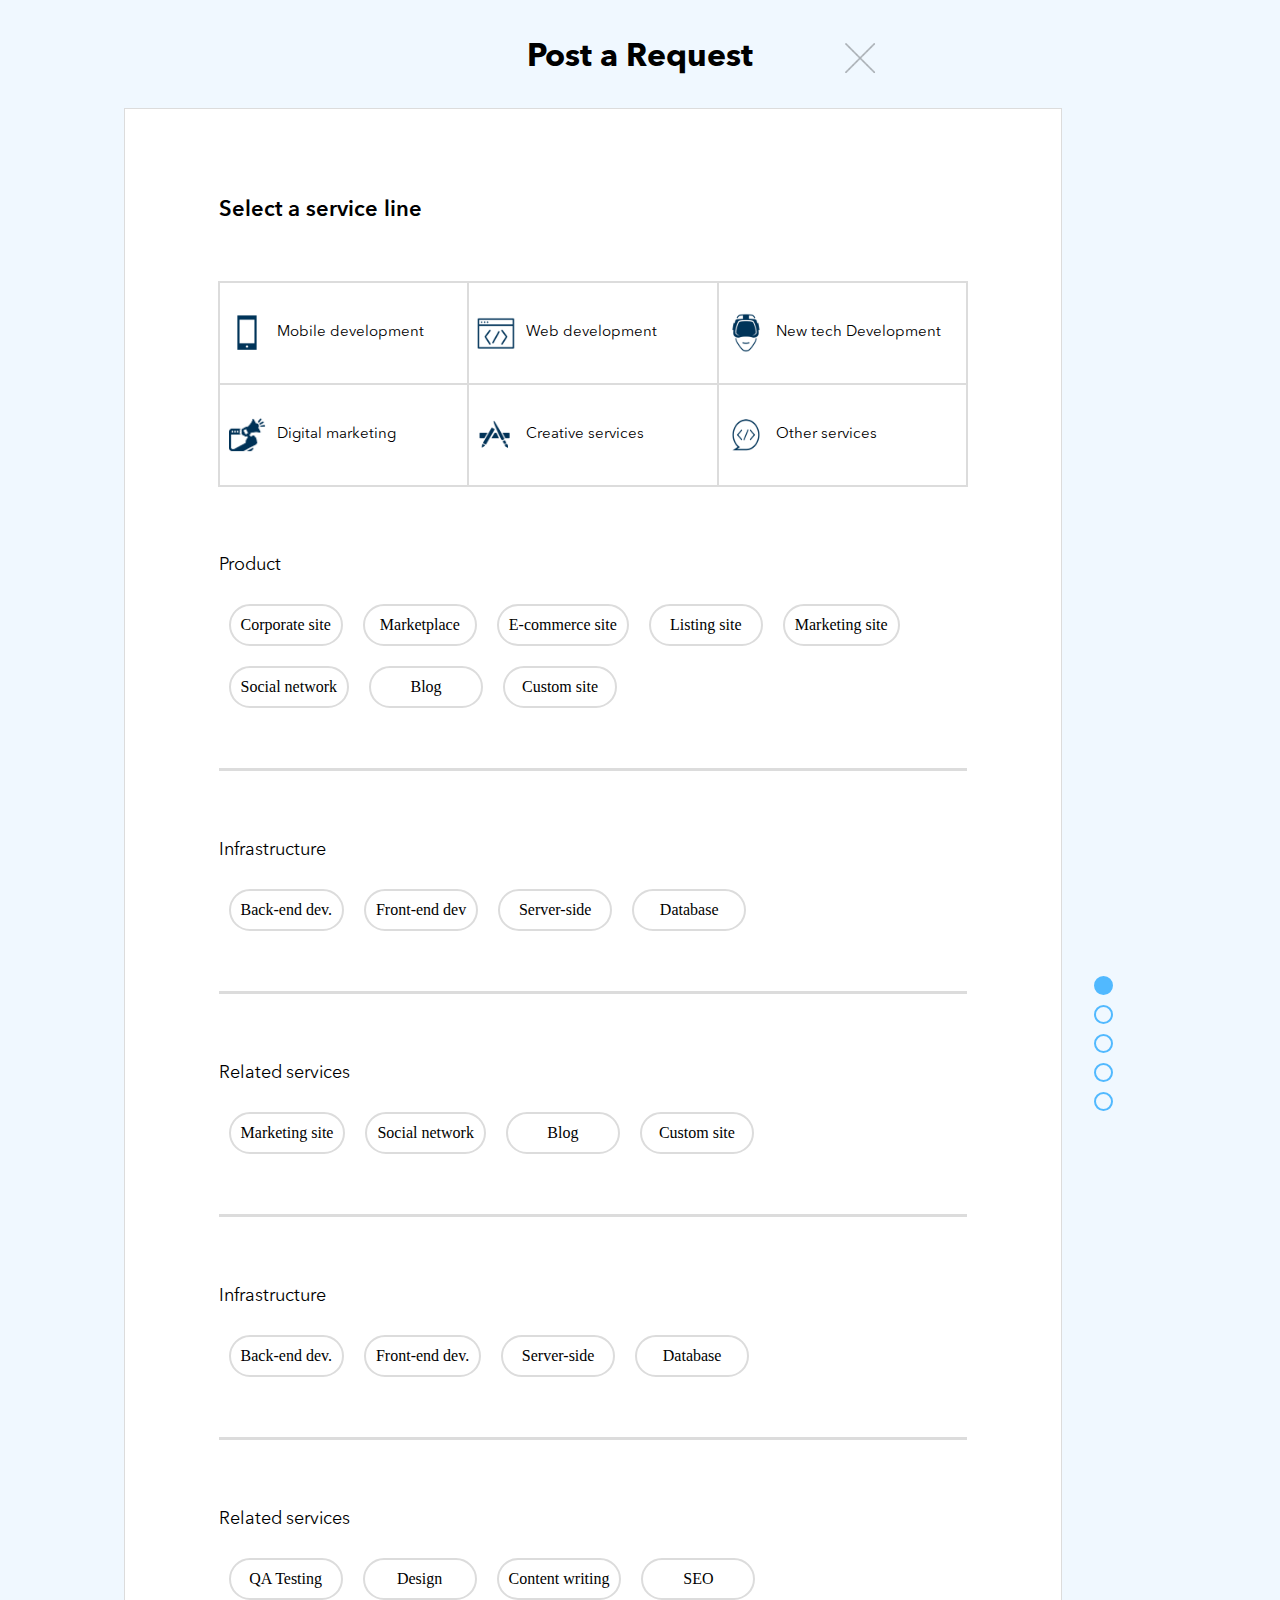
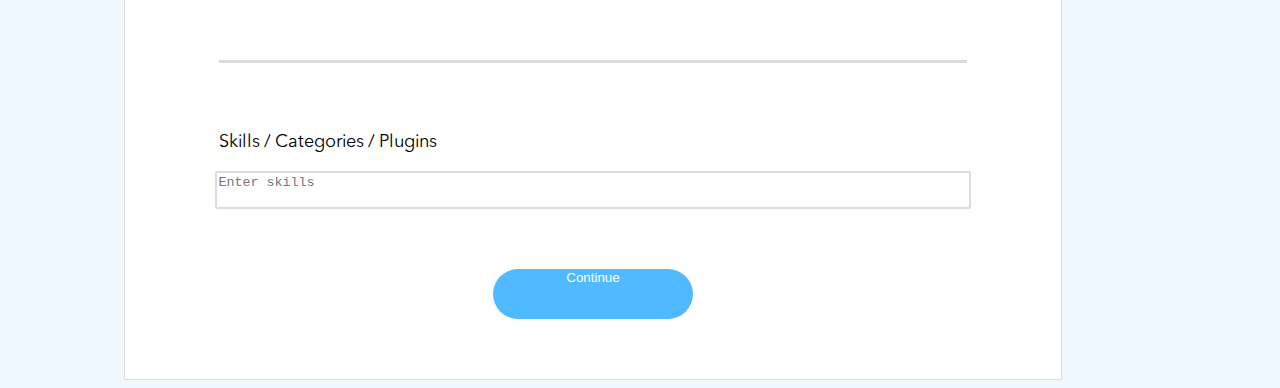
==== page1.html @ f494eb07 "+2 page" ====
<!DOCTYPE html>
<html lang="en">
<head>
    <meta charset="UTF-8">
    <title>Post a request</title>
    <link rel="stylesheet" href="page1.css">

</head>
<body>
<div class="title">
    <div class="main-title">
        <h1>Post a Request</h1>
    </div>
    <div class="title-img">
        <img src="./img/close.png">
    </div>
</div>
<div class="container">
    <div class="content">
        <div class="select-category">
            <div class="title-category">
                <h3>Select a service line</h3>
            </div>
            <div class="select-category-row">
                <div class="card-category">
                    <img src="./img/mobile.png">
                    <p>Mobile development</p>
                </div>
                <div class="card-category">
                    <img src="./img/web.png">
                    <p>Web development</p>
                </div>
                <div class="card-category">
                    <img src="./img/new-tech.png">
                    <p>New tech Development</p>
                </div>
                <div class="card-category">
                    <img src="./img/digital-marketing.png">
                    <p>Digital marketing</p>
                </div>
                <div class="card-category">
                    <img src="./img/creative-services.png">
                    <p>Creative services</p>
                </div>
                <div class="card-category">
                    <img src="./img/other.png">
                    <p>Other services</p>
                </div>
            </div>
        </div>

        <div class="product">
            <div class="product-title">
                <p>Product</p>
            </div>
            <div class="product-category">
                <p>Corporate site</p>
                <p>Marketplace</p>
                <p>E-commerce site</p>
                <p>Listing site</p>
                <p>Marketing site</p>
                <p>Social network</p>
                <p>Blog</p>
                <p>Custom site</p>
            </div>
        </div>
        <div class="product">
            <div class="product-title">
                <p>Infrastructure</p>
            </div>
            <div class="product-category">
                <p>Back-end dev.</p>
                <p>Front-end dev</p>
                <p>Server-side</p>
                <p>Database</p>
            </div>
        </div>
        <div class="product">
            <div class="product-title">
                <p>Related services</p>
            </div>
            <div class="product-category">
                <p>Marketing site</p>
                <p>Social network</p>
                <p>Blog</p>
                <p>Custom site</p>
            </div>
        </div>
        <div class="product">
            <div class="product-title">
                <p>Infrastructure</p>
            </div>
            <div class="product-category">
                <p>Back-end dev.</p>
                <p>Front-end dev.</p>
                <p>Server-side</p>
                <p>Database</p>
            </div>
        </div>
        <div class="product">
            <div class="product-title">
                <p>Related services</p>
            </div>
            <div class="product-category">
                <p>QA Testing</p>
                <p>Design</p>
                <p>Content writing</p>
                <p>SEO</p>
            </div>
        </div>
        <div class="skills">
            <div class="skills-title">
                <p>Skills / Categories / Plugins </p>
            </div>
            <textarea class="skill-list" placeholder="Enter skills"></textarea>
        </div>
        <div class="button-continue">
            <button type="button">Continue</button>
        </div>

    </div>
    <div class="navigation">
        <div class="circle selected"></div>
        <div class="circle "></div>
        <div class="circle"></div>
        <div class="circle"></div>
        <div class="circle"></div>
    </div>


</div>
</body>
</html>
---- page1.css ----
@media (min-width: 300px) {
    .container {
        width: 300px;
    }
    .card-category {
        min-width: 170px;
    }
    .title-img {
        margin-left: 140px;
    }
}

@media (min-width: 500px) {
    .container {
        width: 500px;
    }
    .card-category {
        min-width: 250px;
    }
    .title-img {
        margin-left: 180px;
    }
}

@media (min-width: 768px) {
    .container {
        width: 750px;
    }
    .card-category {
        min-width: 230px;
    }
    .title-img {
        margin-left: 260px;
    }
}

@media (min-width: 992px) {
    .container {
        width: 970px;
    }
    .card-category {
        min-width: 200px;
    }
    .title-img {
        margin-left: 360px;
    }
}

@media (min-width: 1200px) {
    .container {
        width: 1170px;
    }
    .card-category {
        min-width: 240px;
    }
    .title-img {
        margin-left: 440px;
    }
}


@font-face {
    font-family: 'Avenir';
    src: url(./fonts/AvenirNextLTPro-Regular.otf);
    font-style: normal;
    font-weight: 400;
}

@font-face {
    font-family: 'Avenir';
    src: url(./fonts/AvenirNextLTPro-Demi.otf);
    font-style: normal;
    font-weight: 500;
}

@font-face {
    font-family: 'Avenir';
    src: url(./fonts/AvenirNextLTPro-Bold.otf);
    font-style: normal;
    font-weight: 700;
}


html, body {
    display: flex;
    justify-content: center;
    flex-direction: column;
    background-color: aliceblue;
}

h1, h2, h3, h4, h5, h6 {
    font-family: 'Avenir', 'Helvetica Neue', 'Helvetica', 'Arial', 'sans-serif';

}


.title {
    display: flex;
    flex-direction: row;
    height: 100px;
    align-items: center;
    justify-content: center;
    position: relative;
}

.main-title {
    display: flex;
    width: 300px;
}

.main-title h1 {
    margin: auto;
}

.title-img {
    display: flex;
    width: 50px;
    position: absolute;
}

.title img {
    width: 50px;
    height: 50px;
    opacity: 0.3;
}

.container {
    display: flex;
    flex-direction: row;
    position: relative;
    align-items: center;
}

.content {
    display: flex;
    width: 80%;
    border: solid 1px rgb(220, 220, 220);
    background-color: white;
    flex-direction: column;
    justify-content: flex-start;
    margin: auto;
}

.select-category img{
    width: 40px;
    height: 40px;
}

.select-category {
    display: flex;
    flex-direction: column;
    width: 80%;
    margin-left: auto;
    margin-right: auto;
    margin-top: 7%;
}



.title-category {
    font-family: 'Roboto', sans-serif;
    display: flex;
    width: 100%;
}

.title-category h3 {
    display: flex;
    align-self: center;
    font-weight: 500;
    font-size: 22px;
}

.select-category-row {
    width: 100%;
    display: flex;
    flex-direction: row;
    justify-content: center;
    margin-top: 5%;
    flex-wrap: wrap;
}



.card-category {
    display: flex;
    flex-direction: row;
    justify-content: flex-start;
    width: 33%;
    height: 100px;
    align-items: center;
    border: 2px solid rgb(220, 220, 220);
    margin: -1px;
    font-family: 'Avenir', 'Helvetica Neue', 'Helvetica', 'Arial', 'sans-serif';
    font-weight: 400;
    font-size: 15px;
    cursor: pointer;
}

.card-category a {
    text-decoration: none;
}

.card-category p {
    margin: 3px;
}

.card-category img {
    margin: 7px;
}

.navigation {
    display: flex;
    width: 15px;
    height: auto;
    flex-direction: column;
    justify-content: center;
    align-items: center;
    margin-left: 93%;
    position: absolute;
    padding: 0px;
}

.circle {
    width: 15px;
    height: 15px;
    border: 2px solid rgb(81, 185, 255);
    margin-top: 5px;
    margin-bottom: 5px;
    list-style-type: none;
    border-radius: 15px;
}

.navigation .selected {
    background-color: rgb(81, 185, 255);
}

.product, .skills {
    display: flex;
    flex-direction: column;
    width: 80%;
    align-items: center;
    margin: auto;
    border-bottom: 3px solid rgb(220, 220, 220);
    margin-top: 50px;
}

.skills {
    border: none;
}

.product-title, .skills-title {
    display: flex;
    flex-direction: row;
    align-self: flex-start;
    font-family: 'Avenir', 'Helvetica Neue', 'Helvetica', 'Arial', 'sans-serif';
    font-weight: 400;
    font-size: 18px;
}

.product-category {
    display: flex;
    flex-direction: row;
    width: 100%;
    margin: auto;
    margin-bottom: 50px;
    align-items: center;
    flex-wrap: wrap;
    cursor: pointer;
}

.product-category p {
    padding: 10px;
    border: solid 2px rgb(220, 220, 220);
    border-radius: 40px;
    margin: 10px;
    min-width: 90px;
    text-align: center;
    justify-content: space-between;
}

.skills textarea {
    width: 100%;
    border: solid 2px rgb(220, 220, 220);
    border-radius: 2px;
    resize: none;
}

.button-continue {
    display: flex;
    flex-direction: row;
    justify-content: center;
    width: 100%;
    align-items: center;
    margin-top: 60px;
    margin-bottom: 60px;
}

button {
    display: flex;
    width: 200px;
    height: 50px;
    border-radius: 50px;
    background-color: rgb(81, 185, 255);
    color: white;
    border: none;
    justify-content: center;
}
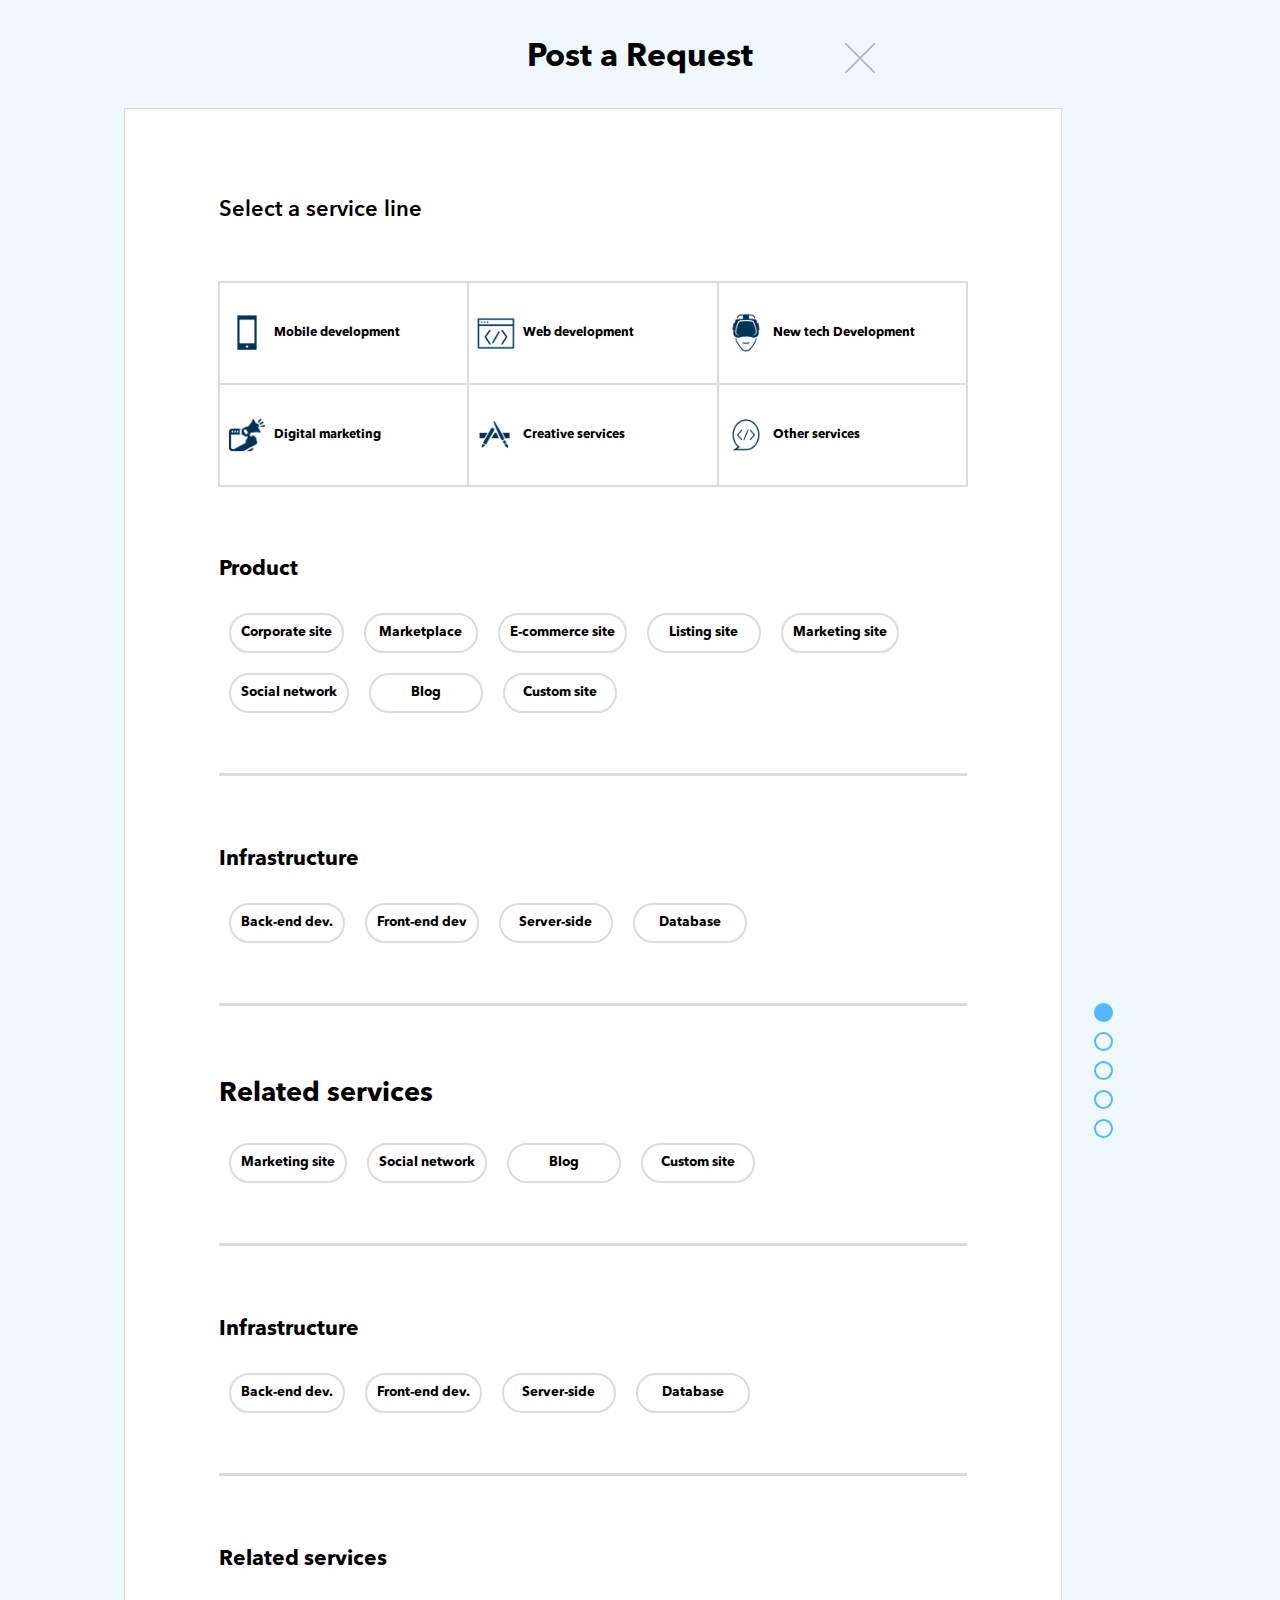
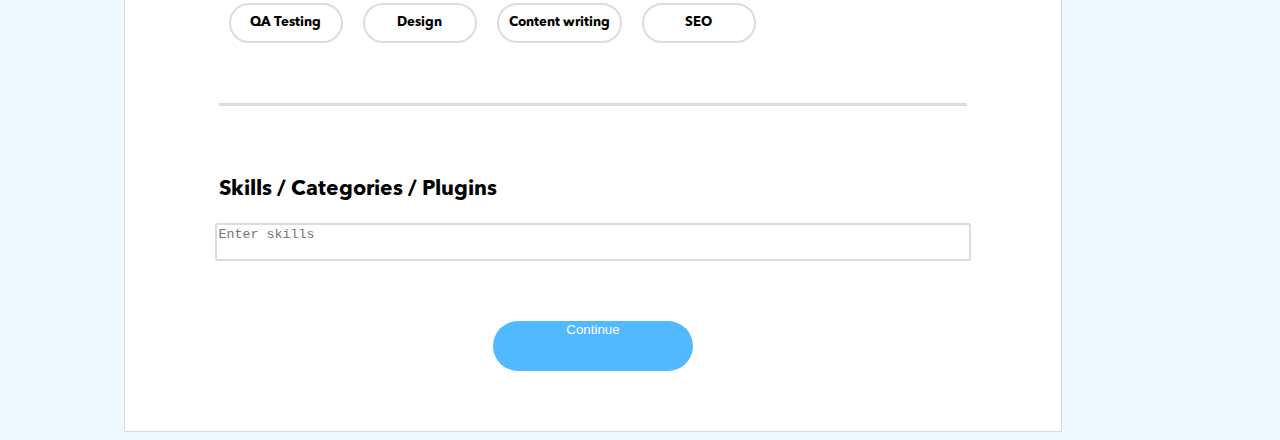
==== commit 100f2ae7: "small edit" ====
--- a/page1.html
+++ b/page1.html
@@ -24,93 +24,93 @@
             <div class="select-category-row">
                 <div class="card-category">
                     <img src="./img/mobile.png">
-                    <p>Mobile development</p>
+                    <h5>Mobile development</h5>
                 </div>
                 <div class="card-category">
                     <img src="./img/web.png">
-                    <p>Web development</p>
+                    <h5>Web development</h5>
                 </div>
                 <div class="card-category">
                     <img src="./img/new-tech.png">
-                    <p>New tech Development</p>
+                    <h5>New tech Development</h5>
                 </div>
                 <div class="card-category">
                     <img src="./img/digital-marketing.png">
-                    <p>Digital marketing</p>
+                    <h5>Digital marketing</h5>
                 </div>
                 <div class="card-category">
                     <img src="./img/creative-services.png">
-                    <p>Creative services</p>
+                    <h5>Creative services</h5>
                 </div>
                 <div class="card-category">
                     <img src="./img/other.png">
-                    <p>Other services</p>
+                    <h5>Other services</h5>
                 </div>
             </div>
         </div>
 
         <div class="product">
             <div class="product-title">
-                <p>Product</p>
+                <h3>Product</h3>
             </div>
             <div class="product-category">
-                <p>Corporate site</p>
-                <p>Marketplace</p>
-                <p>E-commerce site</p>
-                <p>Listing site</p>
-                <p>Marketing site</p>
-                <p>Social network</p>
-                <p>Blog</p>
-                <p>Custom site</p>
+                <h5>Corporate site</h5>
+                <h5>Marketplace</h5>
+                <h5>E-commerce site</h5>
+                <h5>Listing site</h5>
+                <h5>Marketing site</h5>
+                <h5>Social network</h5>
+                <h5>Blog</h5>
+                <h5>Custom site</h5>
             </div>
         </div>
         <div class="product">
             <div class="product-title">
-                <p>Infrastructure</p>
+                <h3>Infrastructure</h3>
             </div>
             <div class="product-category">
-                <p>Back-end dev.</p>
-                <p>Front-end dev</p>
-                <p>Server-side</p>
-                <p>Database</p>
+                <h5>Back-end dev.</h5>
+                <h5>Front-end dev</h5>
+                <h5>Server-side</h5>
+                <h5>Database</h5>
             </div>
         </div>
         <div class="product">
             <div class="product-title">
-                <p>Related services</p>
+                <h2>Related services</h2>
             </div>
             <div class="product-category">
-                <p>Marketing site</p>
-                <p>Social network</p>
-                <p>Blog</p>
-                <p>Custom site</p>
+                <h5>Marketing site</h5>
+                <h5>Social network</h5>
+                <h5>Blog</h5>
+                <h5>Custom site</h5>
             </div>
         </div>
         <div class="product">
             <div class="product-title">
-                <p>Infrastructure</p>
+                <h3>Infrastructure</h3>
             </div>
             <div class="product-category">
-                <p>Back-end dev.</p>
-                <p>Front-end dev.</p>
-                <p>Server-side</p>
-                <p>Database</p>
+                <h5>Back-end dev.</h5>
+                <h5>Front-end dev.</h5>
+                <h5>Server-side</h5>
+                <h5>Database</h5>
             </div>
         </div>
         <div class="product">
             <div class="product-title">
-                <p>Related services</p>
+                <h3>Related services</h3>
             </div>
             <div class="product-category">
-                <p>QA Testing</p>
-                <p>Design</p>
-                <p>Content writing</p>
-                <p>SEO</p>
+                <h5>QA Testing</h5>
+                <h5>Design</h5>
+                <h5>Content writing</h5>
+                <h5>SEO</h5>
             </div>
         </div>
         <div class="skills">
             <div class="skills-title">
-                <p>Skills / Categories / Plugins </p>
+                <h3>Skills / Categories / Plugins </h3>
             </div>
             <textarea class="skill-list" placeholder="Enter skills"></textarea>
         </div>
--- a/page1.css
+++ b/page1.css
@@ -196,11 +196,7 @@
     cursor: pointer;
 }
 
-.card-category a {
-    text-decoration: none;
-}
-
-.card-category p {
+.card-category h4 {
     margin: 3px;
 }
 
@@ -268,7 +264,7 @@
     cursor: pointer;
 }
 
-.product-category p {
+.product-category h5 {
     padding: 10px;
     border: solid 2px rgb(220, 220, 220);
     border-radius: 40px;
